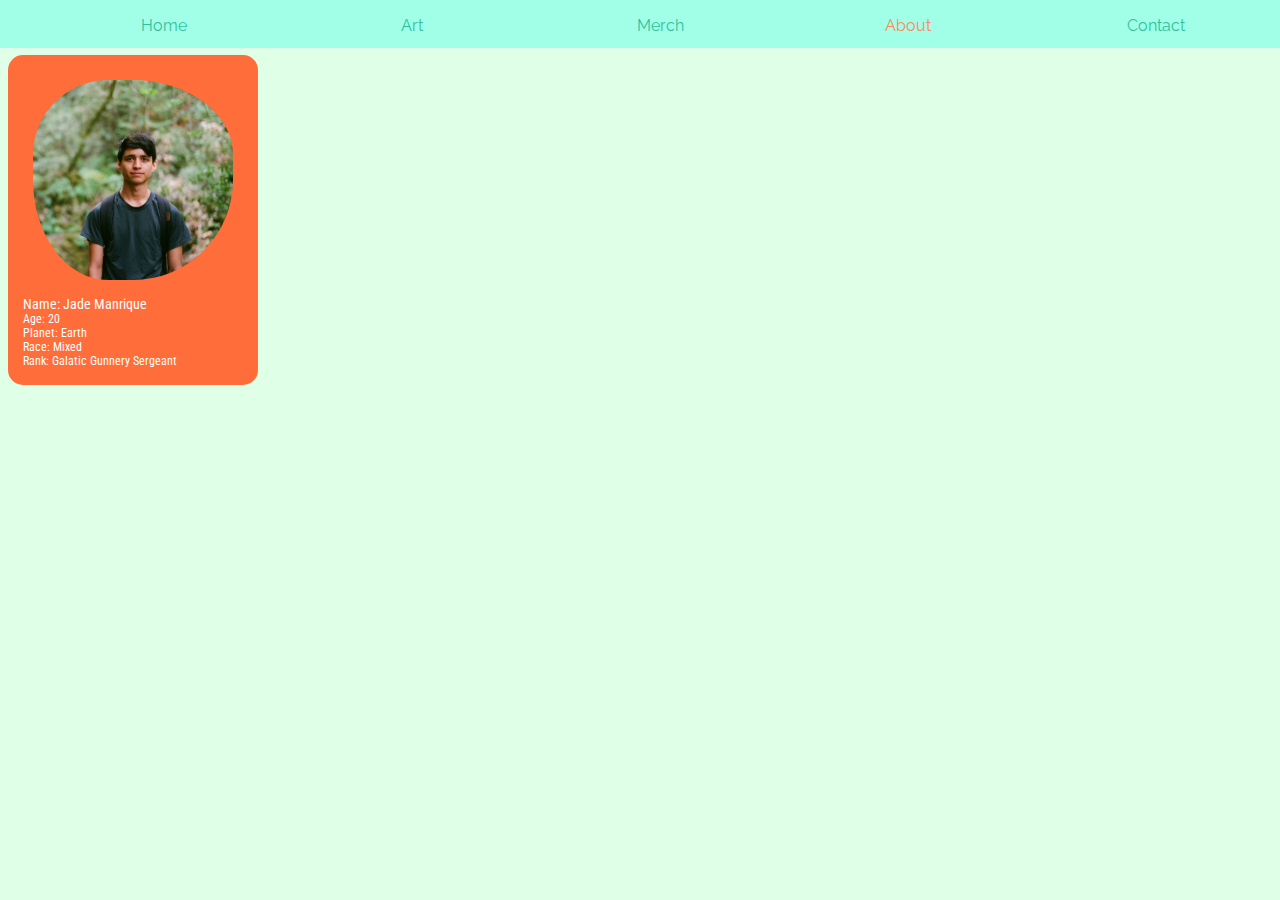
==== about.html @ 31e274ef "added everything" ====
<!doctype html>

<html lang="en">

<head>
  <meta charset="utf-8">

  <title>Osteoecstasy</title>
  <meta name="viewport" content="width=device-width, initial-scale=1">
  <meta name="description" content="Template">
  <meta name="author" content="JadeManrique">
  <link rel="icon" type="image/png" href="img/axe.png" />

  <link rel="stylesheet" href="css/styles.css">

  <!--[if lt IE 9]>
    <script src="https://cdnjs.cloudflare.com/ajax/libs/html5shiv/3.7.3/html5shiv.js"></script>
  <![endif]-->
</head>

<body>

	<div id="article">
    <div>
      <div>
        <img src="img/portrait.jpg" width="200px" height="auto">
      </div>
      <p><span style="font-size: 14px;">Name: Jade Manrique</span> <br> Age: 20 <br> Planet: Earth <br> Race: Mixed <br> Rank: Galatic Gunnery Sergeant </p>
    </div>
	</div>

	<div id="nav">
    <div class="nav">
      <ul>
        <li><a href="index.html"> Home </a></li>
        <li><a href="#Art"> Art </a></li>
        <li><a href="#Merch"> Merch </a></li>
        <li><a href="about.html" class="selected"> About </a></li>
        <li><a href="#Contact"> Contact </a></li>
      </ul>
    </div>
  </div>

	<div id="footer">
	</div>

  <!-- <script src="js/scripts.js"></script> -->

</body>

</html>
---- css/styles.css ----
@import url('https://fonts.googleapis.com/css?family=Raleway|Roboto+Condensed');

#article {
	height: 330px;
	width: 250px;
	background-color: #FF6D3A;
	border-radius: 15px;
	position: absolute;
	top: 55px;
}

p {
	font-family: 'Roboto Condensed', sans-serif;
	color: white;
	font-size: 12px;
}

#nav {
	width: 100%;
}

div > img {
	border-radius: 100px;
	padding-left: 25px;
	padding-top: 25px;
}

body {
	background-color: #E0FFE7;
}

div > .nav {
	background-color: #90FFE7;
	opacity: 0.8;
}

div > p {
	margin-left: 15px;
	margin-right: 15px;
}

.nav {
	position: fixed;
	list-style: none;
	text-align: center;
	top: 0;
	right: 0;
	left: 0;
	z-index: 9999;
	display: block;
	width: 100%;
	height: 48px;
}

.nav ul li {
	display: inline;
	list-style-type: none;
}

.nav a {
	text-decoration: none;
	font-family: 'Raleway', sans-serif;
	color: #00B28C;
	display: block;
	float: left;
	text-align: center;
	width: 20%;
}

.nav a:hover {
	color: #FF6D3A;
}

.nav a:active {
	color: white;
}

a.selected {
	color: #FF6D3A;
}


.photos {
	margin: 20px 0;
	display: grid;
	grid-template-columns: 33% 33% 33%;
	grid-template-rows: 150px 150px;
	grid-gap: 5px;
}

.photos > div {
	background-color: #eee;
	background-repeat: no-repeat;
	background-size: cover;
}

/* Smartphones (portrait) ----------- */
@media only screen and (max-width : 320px) {
}

/* Desktops and laptops ----------- */
@media only screen  and (min-width : 319px) (max-width : 1823px){

}

/* Large screens ----------- */
@media only screen  and (min-width : 1824px) {
}
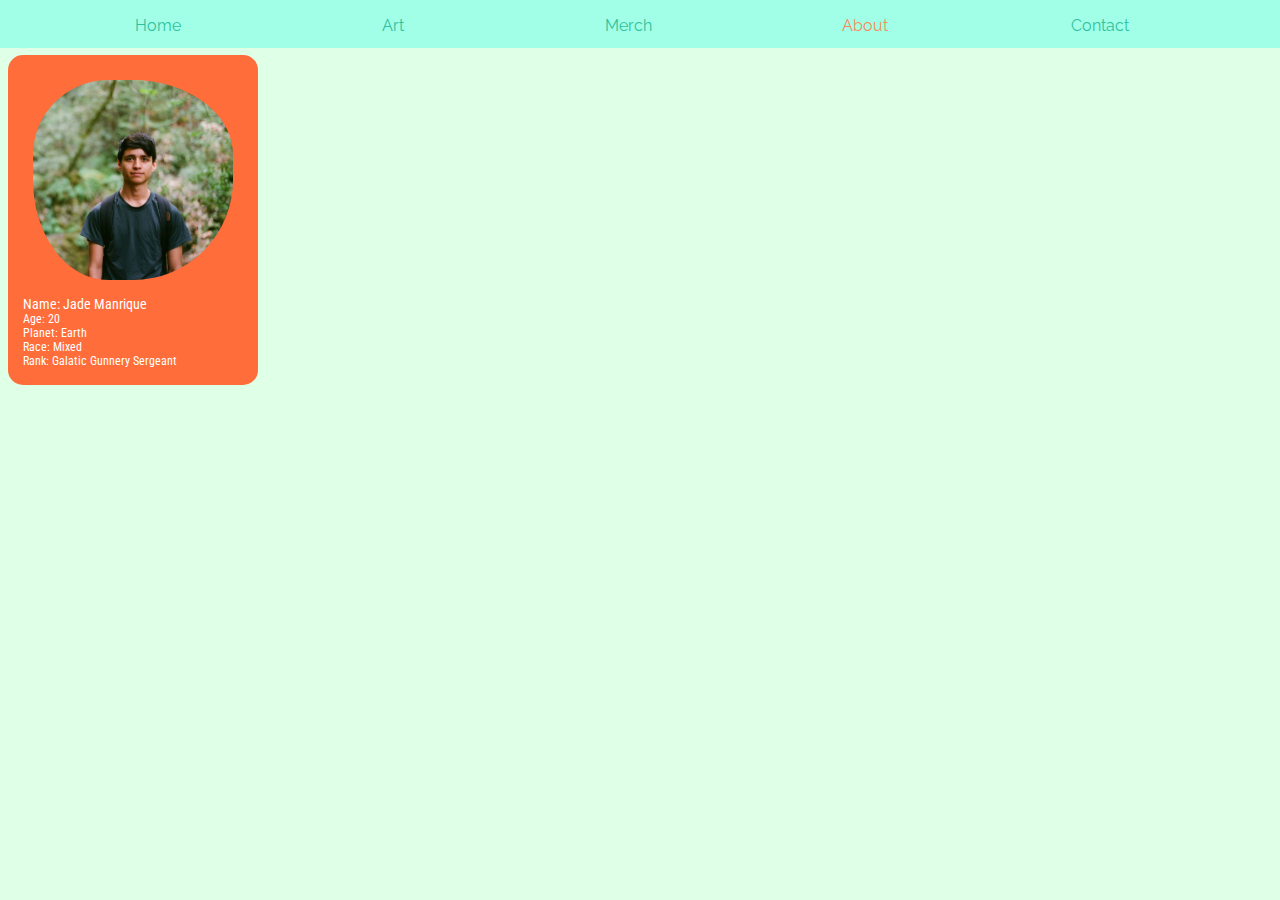
==== commit 3dd35cef: "modified everything" ====
--- a/about.html
+++ b/about.html
@@ -20,7 +20,7 @@
 
 <body>
 
-	<div id="article">
+	<div id="article" class="box">
     <div>
       <div>
         <img src="img/portrait.jpg" width="200px" height="auto">
@@ -33,10 +33,10 @@
     <div class="nav">
       <ul>
         <li><a href="index.html"> Home </a></li>
-        <li><a href="#Art"> Art </a></li>
-        <li><a href="#Merch"> Merch </a></li>
+        <li><a href="art.html"> Art </a></li>
+        <li><a href="merch.html"> Merch </a></li>
         <li><a href="about.html" class="selected"> About </a></li>
-        <li><a href="#Contact"> Contact </a></li>
+        <li><a href="contact.html"> Contact </a></li>
       </ul>
     </div>
   </div>
--- a/css/styles.css
+++ b/css/styles.css
@@ -1,12 +1,35 @@
 @import url('https://fonts.googleapis.com/css?family=Raleway|Roboto+Condensed');
 
 #article {
-	height: 330px;
-	width: 250px;
 	background-color: #FF6D3A;
 	border-radius: 15px;
 	position: absolute;
+}
+
+.box {
+	height: 330px;
+	width: 250px;
 	top: 55px;
+}
+
+.pca {
+	height: 250px;
+	width: 400px;
+	top: 55px;
+}
+
+.pcb {
+	height: 250px;
+	width: 400px;
+	top: 45%;
+	right: 10px;
+}
+
+.pcc {
+	height: 250px;
+	width: 400px;
+	top: 83%;
+	left: 10px;
 }
 
 p {
@@ -15,8 +38,8 @@
 	font-size: 12px;
 }
 
-#nav {
-	width: 100%;
+.logo > img {
+	width: 50%;
 }
 
 div > img {
@@ -37,6 +60,11 @@
 div > p {
 	margin-left: 15px;
 	margin-right: 15px;
+}
+
+/* Navigation Bar */
+#nav {
+	width: 100%;
 }
 
 .nav {
@@ -64,7 +92,7 @@
 	display: block;
 	float: left;
 	text-align: center;
-	width: 20%;
+	width: 19%;
 }
 
 .nav a:hover {
@@ -73,36 +101,26 @@
 
 .nav a:active {
 	color: white;
+	font-size: 14px;
 }
 
 a.selected {
 	color: #FF6D3A;
 }
 
-
-.photos {
-	margin: 20px 0;
-	display: grid;
-	grid-template-columns: 33% 33% 33%;
-	grid-template-rows: 150px 150px;
-	grid-gap: 5px;
-}
-
-.photos > div {
-	background-color: #eee;
-	background-repeat: no-repeat;
-	background-size: cover;
-}
-
 /* Smartphones (portrait) ----------- */
-@media only screen and (max-width : 320px) {
+@media only screen and (max-width : 760px) {
+	body {
+		background-size: red;
+	}
 }
 
 /* Desktops and laptops ----------- */
-@media only screen  and (min-width : 319px) (max-width : 1823px){
+/* @media only screen  and (min-width : 321px) (max-width : 1823px){
 
-}
+} */
 
 /* Large screens ----------- */
-@media only screen  and (min-width : 1824px) {
-}
+/* @media only screen  and (min-width : 1824px) {
+
+} */
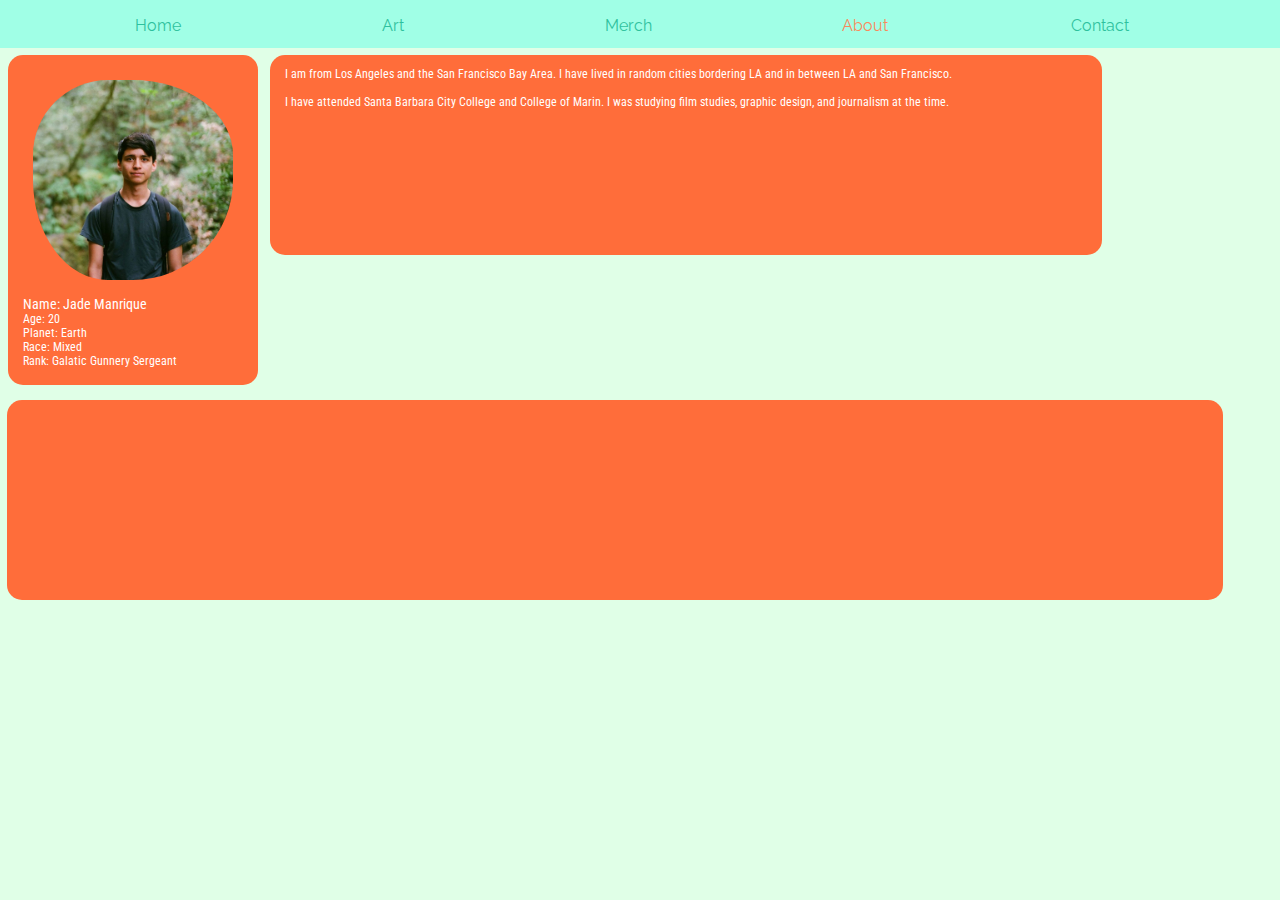
==== commit 4c755ae1: "modified files" ====
--- a/about.html
+++ b/about.html
@@ -20,15 +20,6 @@
 
 <body>
 
-	<div id="article" class="box">
-    <div>
-      <div>
-        <img src="img/portrait.jpg" width="200px" height="auto">
-      </div>
-      <p><span style="font-size: 14px;">Name: Jade Manrique</span> <br> Age: 20 <br> Planet: Earth <br> Race: Mixed <br> Rank: Galatic Gunnery Sergeant </p>
-    </div>
-	</div>
-
 	<div id="nav">
     <div class="nav">
       <ul>
@@ -41,6 +32,26 @@
     </div>
   </div>
 
+<div>
+  <div id="article" class="prof">
+    <div>
+      <div>
+        <img src="img/portrait.jpg" width="200px" height="auto">
+      </div>
+      <p><span style="font-size: 14px;">Name: Jade Manrique</span> <br> Age: 20 <br> Planet: Earth <br> Race: Mixed <br> Rank: Galatic Gunnery Sergeant </p>
+    </div>
+	</div>
+</div>
+
+  <div id="article" class="aba">
+    <p> I am from Los Angeles and the San Francisco Bay Area. I have lived in random cities bordering LA and in between LA and San Francisco.
+    <br><br>
+    I have attended Santa Barbara City College and College of Marin. I was studying film studies, graphic design, and journalism at the time.</p>
+  </div>
+
+  <div id="article" class="abb">
+  </div>
+
 	<div id="footer">
 	</div>
 
--- a/css/styles.css
+++ b/css/styles.css
@@ -6,30 +6,58 @@
 	position: absolute;
 }
 
-.box {
+/* About.html elements */
+.prof {
 	height: 330px;
 	width: 250px;
 	top: 55px;
 }
 
+.aba {
+	height: 200px;
+	width: 65%;
+	top: 55px;
+	right: 7px;
+	left: 270px;
+}
+
+.abb {
+	height: 200px;
+	width: 95%;
+	top: 400px;
+	right: 7px;
+	left: 7px;
+}
+
+/* Art photo gallery */
 .pca {
 	height: 250px;
-	width: 400px;
+	width: 49%;
 	top: 55px;
+	position: fixed;
 }
 
 .pcb {
 	height: 250px;
-	width: 400px;
-	top: 45%;
-	right: 10px;
+	width: 49%;
+	top: 55px;
+	right: 7px;
+	position: fixed;
 }
 
 .pcc {
 	height: 250px;
-	width: 400px;
-	top: 83%;
+	width: 49%;
+	top: 320px;
 	left: 10px;
+}
+
+.pcd {
+	height: 250px;
+	width: 49%;
+	top: 320px;
+	right: 7px;
+	position: fixed;
 }
 
 p {
@@ -109,18 +137,54 @@
 }
 
 /* Smartphones (portrait) ----------- */
-@media only screen and (max-width : 760px) {
-	body {
-		background-size: red;
+@media only screen and (max-width : 830px) {
+	.pca {
+		height: 250px;
+		width: 400px;
+		top: 55px;
+	}
+
+	.pcb {
+		height: 250px;
+		width: 400px;
+		top: 310px;
+		right: 7px;
+	}
+
+	.pcc {
+		height: 250px;
+		width: 400px;
+		top: 565px;
+		left: 10px;
+	}
+
+	.pcd {
+		height: 250px;
+		width: 400px;
+		top: 820px;
+		right: 7px;
+	}
+
+	.aba {
+		height: 200px;
+		width: 97%;
+		top: 400px;
+		left: 7px;
+	}
+
+	.abb {
+		height: 200px;
+		width: 97%;
+		top: 617px;
+		left: 7px;
 	}
 }
 
 /* Desktops and laptops ----------- */
-/* @media only screen  and (min-width : 321px) (max-width : 1823px){
-
-} */
+@media only screen  and (min-width : 800px) (max-width : 1800px){
+}
 
 /* Large screens ----------- */
-/* @media only screen  and (min-width : 1824px) {
+@media only screen  and (min-width : 1824px) {
 
-} */
+}
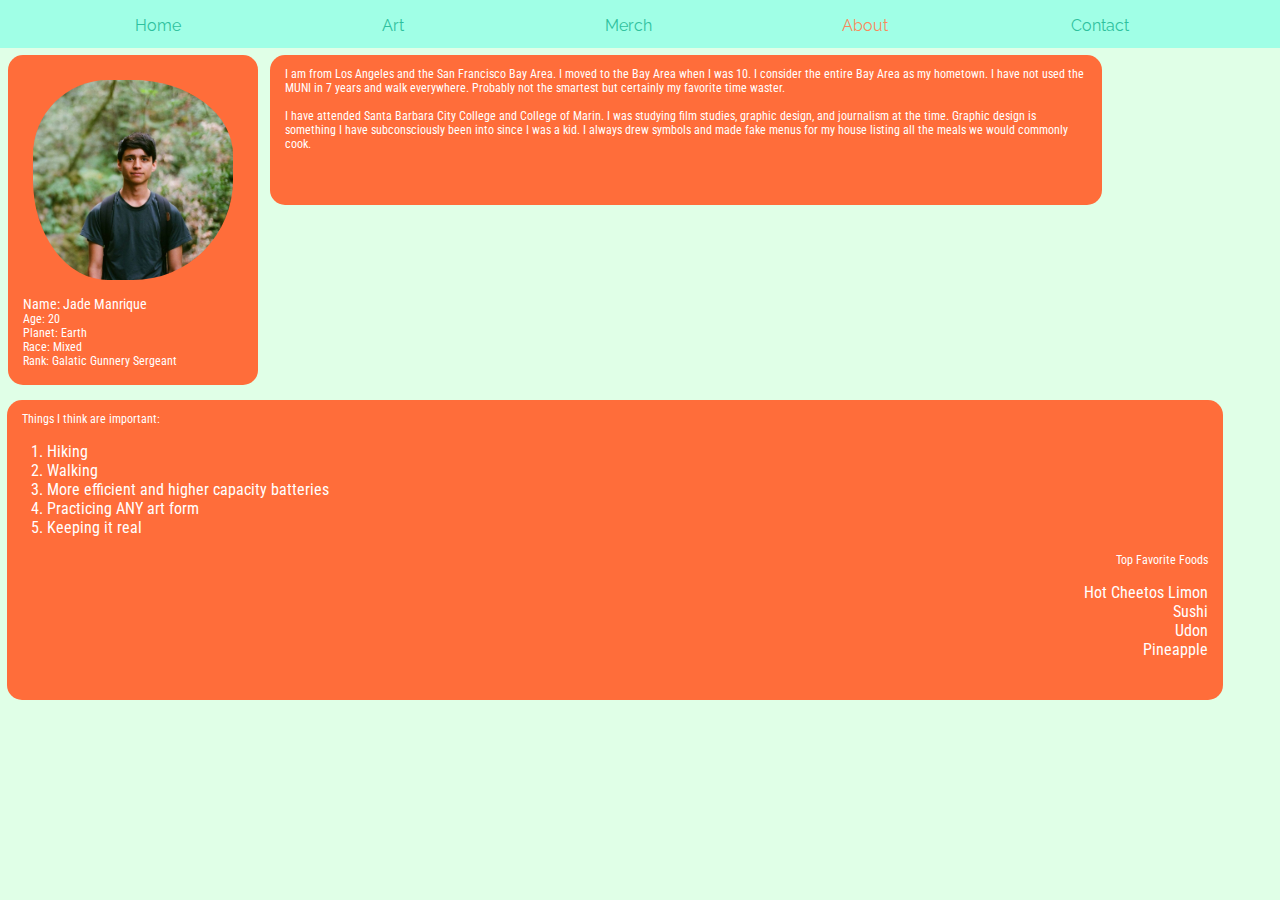
==== commit de96d4c4: "added stuff" ====
--- a/about.html
+++ b/about.html
@@ -32,24 +32,43 @@
     </div>
   </div>
 
-<div>
-  <div id="article" class="prof">
-    <div>
+  <div>
+    <div id="article" class="prof">
       <div>
-        <img src="img/portrait.jpg" width="200px" height="auto">
+        <div>
+          <img src="img/portrait.jpg" width="200px" height="auto">
+        </div>
+        <p><span style="font-size: 14px;">Name: Jade Manrique</span> <br> Age: 20 <br> Planet: Earth <br> Race: Mixed <br> Rank: Galatic Gunnery Sergeant </p>
       </div>
-      <p><span style="font-size: 14px;">Name: Jade Manrique</span> <br> Age: 20 <br> Planet: Earth <br> Race: Mixed <br> Rank: Galatic Gunnery Sergeant </p>
-    </div>
-	</div>
-</div>
+  	</div>
+  </div>
 
   <div id="article" class="aba">
-    <p> I am from Los Angeles and the San Francisco Bay Area. I have lived in random cities bordering LA and in between LA and San Francisco.
+    <p> I am from Los Angeles and the San Francisco Bay Area. I moved to the Bay Area when I was 10. I consider the entire Bay Area as my hometown. I have not used the MUNI in 7 years and walk everywhere. Probably not the smartest but certainly my favorite time waster.
     <br><br>
-    I have attended Santa Barbara City College and College of Marin. I was studying film studies, graphic design, and journalism at the time.</p>
+    I have attended Santa Barbara City College and College of Marin. I was studying film studies, graphic design, and journalism at the time. Graphic design is something I have subconsciously been into since I was a kid. I always drew symbols and made fake menus for my house listing all the meals we would commonly cook.</p>
   </div>
 
   <div id="article" class="abb">
+    <div>
+      <p>Things I think are important:</p>
+      <ol>
+        <li> Hiking </li>
+        <li> Walking </li>
+        <li> More efficient and higher capacity batteries </li>
+        <li> Practicing ANY art form </li>
+        <li> Keeping it real </li>
+      </ol>
+    </div>
+    <div class="foods">
+      <p> Top Favorite Foods </p>
+      <ul>
+        <li> Hot Cheetos Limon </li>
+        <li> Sushi </li>
+        <li> Udon </li>
+        <li> Pineapple </li>
+      </ul>
+    </div>
   </div>
 
 	<div id="footer">
--- a/css/styles.css
+++ b/css/styles.css
@@ -14,7 +14,7 @@
 }
 
 .aba {
-	height: 200px;
+	height: 150px;
 	width: 65%;
 	top: 55px;
 	right: 7px;
@@ -22,7 +22,7 @@
 }
 
 .abb {
-	height: 200px;
+	height: 300px;
 	width: 95%;
 	top: 400px;
 	right: 7px;
@@ -49,7 +49,7 @@
 	height: 250px;
 	width: 49%;
 	top: 320px;
-	left: 10px;
+	left: 7px;
 }
 
 .pcd {
@@ -64,6 +64,10 @@
 	font-family: 'Roboto Condensed', sans-serif;
 	color: white;
 	font-size: 12px;
+}
+
+.foods {
+	text-align: right;
 }
 
 .logo > img {
@@ -88,6 +92,18 @@
 div > p {
 	margin-left: 15px;
 	margin-right: 15px;
+}
+
+.foods ul li {
+	font-family: 'Roboto Condensed', sans-serif;
+	list-style: none;
+	color: white;
+	margin-right: 15px;
+}
+
+ol li {
+	font-family: 'Roboto Condensed', sans-serif;
+	color: white;
 }
 
 /* Navigation Bar */
@@ -173,7 +189,7 @@
 	}
 
 	.abb {
-		height: 200px;
+		height: 300px;
 		width: 97%;
 		top: 617px;
 		left: 7px;
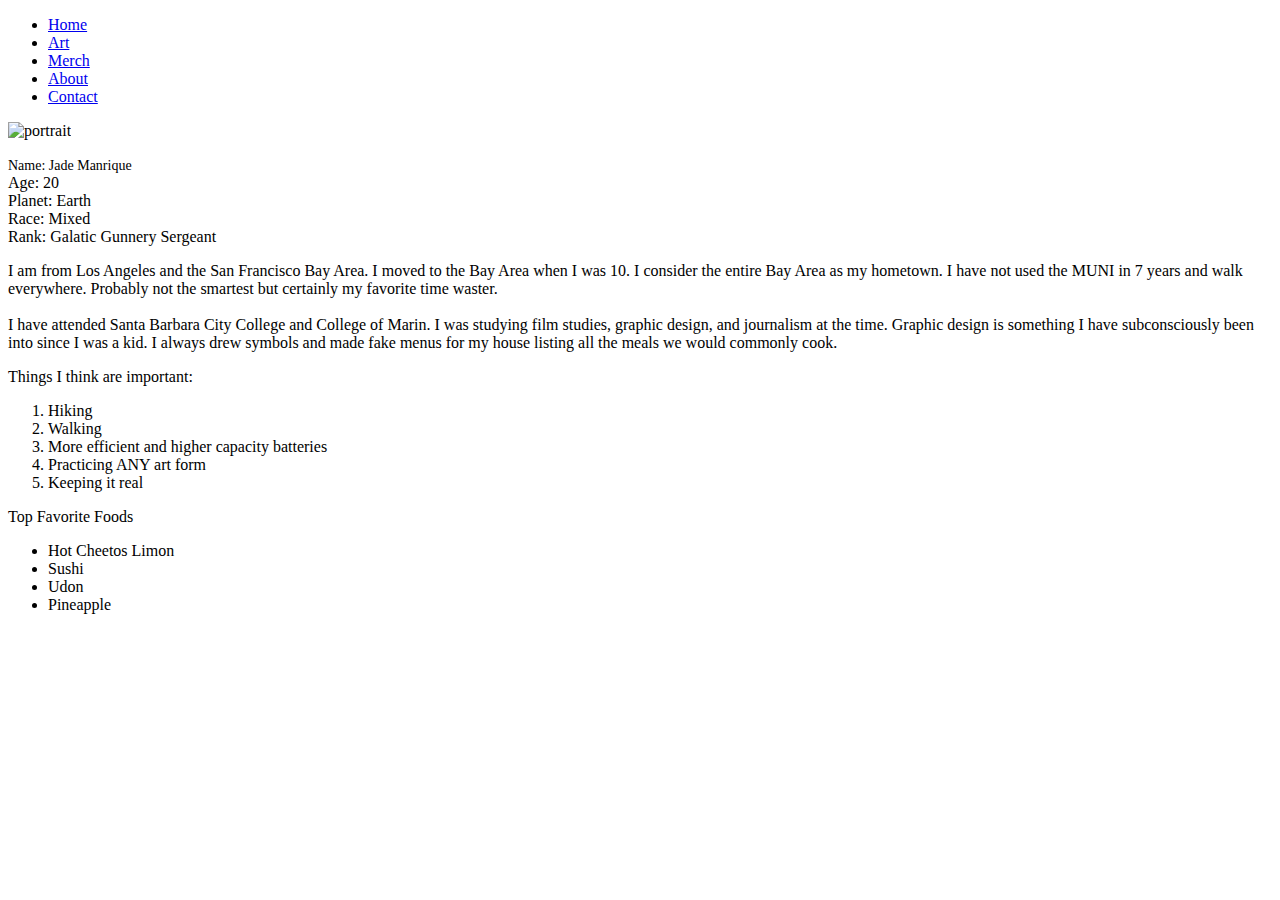
==== commit 8b6e41d7: "odified about.html" ====
--- a/about.html
+++ b/about.html
@@ -9,9 +9,9 @@
   <meta name="viewport" content="width=device-width, initial-scale=1">
   <meta name="description" content="Template">
   <meta name="author" content="JadeManrique">
-  <link rel="icon" type="image/png" href="img/axe.png" />
+  <link rel="icon" type="image/png" href="axe.png" />
 
-  <link rel="stylesheet" href="css/styles.css">
+  <link rel="stylesheet" href="styles.css">
 
   <!--[if lt IE 9]>
     <script src="https://cdnjs.cloudflare.com/ajax/libs/html5shiv/3.7.3/html5shiv.js"></script>
@@ -33,32 +33,38 @@
   </div>
 
   <div>
-    <div id="article" class="prof">
+    <div class="prof">
       <div>
         <div>
-          <img src="img/portrait.jpg" width="200px" height="auto">
+          <div>
+            <img src="portrait.jpg" alt="portrait" style="width:200px; height:auto;">
+          </div>
+          <p><span style="font-size: 14px;">Name: Jade Manrique</span> <br> Age: 20 <br> Planet: Earth <br> Race: Mixed <br> Rank: Galatic Gunnery Sergeant </p>
         </div>
-        <p><span style="font-size: 14px;">Name: Jade Manrique</span> <br> Age: 20 <br> Planet: Earth <br> Race: Mixed <br> Rank: Galatic Gunnery Sergeant </p>
       </div>
   	</div>
   </div>
 
-  <div id="article" class="aba">
-    <p> I am from Los Angeles and the San Francisco Bay Area. I moved to the Bay Area when I was 10. I consider the entire Bay Area as my hometown. I have not used the MUNI in 7 years and walk everywhere. Probably not the smartest but certainly my favorite time waster.
-    <br><br>
-    I have attended Santa Barbara City College and College of Marin. I was studying film studies, graphic design, and journalism at the time. Graphic design is something I have subconsciously been into since I was a kid. I always drew symbols and made fake menus for my house listing all the meals we would commonly cook.</p>
+  <div class="aba">
+    <div>
+      <p> I am from Los Angeles and the San Francisco Bay Area. I moved to the Bay Area when I was 10. I consider the entire Bay Area as my hometown. I have not used the MUNI in 7 years and walk everywhere. Probably not the smartest but certainly my favorite time waster.
+      <br><br>
+      I have attended Santa Barbara City College and College of Marin. I was studying film studies, graphic design, and journalism at the time. Graphic design is something I have subconsciously been into since I was a kid. I always drew symbols and made fake menus for my house listing all the meals we would commonly cook.</p>
+    </div>
   </div>
 
-  <div id="article" class="abb">
+  <div class="abb">
     <div>
-      <p>Things I think are important:</p>
-      <ol>
-        <li> Hiking </li>
-        <li> Walking </li>
-        <li> More efficient and higher capacity batteries </li>
-        <li> Practicing ANY art form </li>
-        <li> Keeping it real </li>
-      </ol>
+      <div>
+        <p>Things I think are important:</p>
+        <ol>
+          <li> Hiking </li>
+          <li> Walking </li>
+          <li> More efficient and higher capacity batteries </li>
+          <li> Practicing ANY art form </li>
+          <li> Keeping it real </li>
+        </ol>
+      </div>
     </div>
     <div class="foods">
       <p> Top Favorite Foods </p>
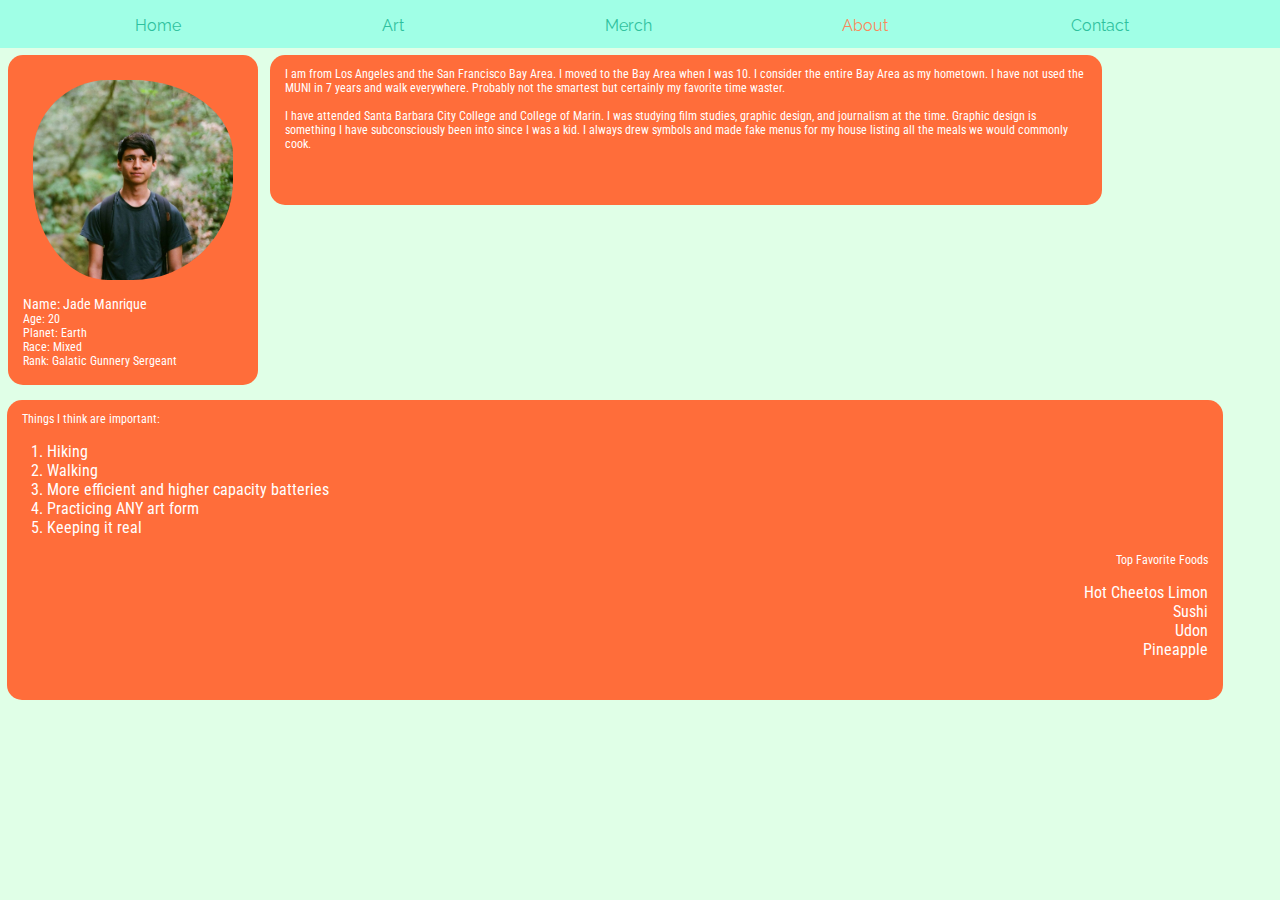
==== commit e80c3da2: "fixed errors" ====
--- a/about.html
+++ b/about.html
@@ -9,9 +9,9 @@
   <meta name="viewport" content="width=device-width, initial-scale=1">
   <meta name="description" content="Template">
   <meta name="author" content="JadeManrique">
-  <link rel="icon" type="image/png" href="axe.png" />
+  <link rel="icon" type="image/png" href="img/axe.png" />
 
-  <link rel="stylesheet" href="styles.css">
+  <link rel="stylesheet" href="css/styles.css">
 
   <!--[if lt IE 9]>
     <script src="https://cdnjs.cloudflare.com/ajax/libs/html5shiv/3.7.3/html5shiv.js"></script>
@@ -37,7 +37,7 @@
       <div>
         <div>
           <div>
-            <img src="portrait.jpg" alt="portrait" style="width:200px; height:auto;">
+            <img src="img/portrait.jpg" alt="portrait" style="width:200px; height:auto;">
           </div>
           <p><span style="font-size: 14px;">Name: Jade Manrique</span> <br> Age: 20 <br> Planet: Earth <br> Race: Mixed <br> Rank: Galatic Gunnery Sergeant </p>
         </div>
--- a/css/styles.css
+++ b/css/styles.css
@@ -0,0 +1,247 @@
+@import url('https://fonts.googleapis.com/css?family=Raleway|Roboto+Condensed');
+
+.article {
+	background-color: #FF6D3A;
+	border-radius: 15px;
+	position: absolute;
+}
+
+/* About.html elements */
+.prof {
+	height: 330px;
+	width: 250px;
+	top: 55px;
+	background-color: #FF6D3A;
+	border-radius: 15px;
+	position: absolute;
+}
+
+.aba {
+	height: 150px;
+	width: 65%;
+	top: 55px;
+	right: 7px;
+	left: 270px;
+	background-color: #FF6D3A;
+	border-radius: 15px;
+	position: absolute;
+}
+
+.abb {
+	height: 300px;
+	width: 95%;
+	top: 400px;
+	right: 7px;
+	left: 7px;
+	background-color: #FF6D3A;
+	border-radius: 15px;
+	position: absolute;
+}
+
+/* Art photo gallery */
+.pca {
+	height: 250px;
+	width: 49%;
+	top: 55px;
+	position: fixed;
+	background-color: #FF6D3A;
+	border-radius: 15px;
+	position: absolute;
+}
+
+.pcb {
+	height: 250px;
+	width: 49%;
+	top: 55px;
+	right: 7px;
+	position: fixed;
+	background-color: #FF6D3A;
+	border-radius: 15px;
+	position: absolute;
+}
+
+.pcc {
+	height: 250px;
+	width: 49%;
+	top: 320px;
+	left: 7px;
+	background-color: #FF6D3A;
+	border-radius: 15px;
+	position: absolute;
+}
+
+.pcd {
+	height: 250px;
+	width: 49%;
+	top: 320px;
+	right: 7px;
+	position: fixed;
+	background-color: #FF6D3A;
+	border-radius: 15px;
+	position: absolute;
+}
+
+div > .article > .pca > img {
+	right: 14px;
+}
+
+/* Misc */
+p {
+	font-family: 'Roboto Condensed', sans-serif;
+	color: white;
+	font-size: 12px;
+}
+
+.foods {
+	text-align: right;
+}
+
+.logo > img {
+	width: 50%;
+}
+
+div > img {
+	border-radius: 100px;
+	padding-left: 25px;
+	padding-top: 25px;
+}
+
+body {
+	background-color: #E0FFE7;
+}
+
+div > .nav {
+	background-color: #90FFE7;
+	opacity: 0.8;
+}
+
+div > p {
+	margin-left: 15px;
+	margin-right: 15px;
+}
+
+.foods ul li {
+	font-family: 'Roboto Condensed', sans-serif;
+	list-style: none;
+	color: white;
+	margin-right: 15px;
+}
+
+ol li {
+	font-family: 'Roboto Condensed', sans-serif;
+	color: white;
+}
+
+/* Navigation Bar */
+#nav {
+	width: 100%;
+}
+
+.nav {
+	position: fixed;
+	list-style: none;
+	text-align: center;
+	top: 0;
+	right: 0;
+	left: 0;
+	z-index: 9999;
+	display: block;
+	width: 100%;
+	height: 48px;
+}
+
+.nav ul li {
+	display: inline;
+	list-style-type: none;
+}
+
+.nav a {
+	text-decoration: none;
+	font-family: 'Raleway', sans-serif;
+	color: #00B28C;
+	display: block;
+	float: left;
+	text-align: center;
+	width: 19%;
+}
+
+.nav a:hover {
+	color: #FF6D3A;
+}
+
+.nav a:active {
+	color: white;
+	font-size: 14px;
+}
+
+a.selected {
+	color: #FF6D3A;
+}
+
+.mysterybox {
+	text-align: center;
+	margin-left: 50px;
+	margin-right: 50px;
+	margin-top: 150px;
+	margin-bottom: 150px;
+	background-color: red;
+	border-color: red;
+}
+
+
+/* Smartphones (portrait) ----------- */
+@media only screen and (max-width : 830px) {
+	.pca {
+		height: 250px;
+		width: 400px;
+		top: 55px;
+	}
+
+	.pcb {
+		height: 250px;
+		width: 400px;
+		top: 310px;
+		right: 7px;
+	}
+
+	.pcc {
+		height: 250px;
+		width: 400px;
+		top: 565px;
+		left: 10px;
+	}
+
+	.pcd {
+		height: 250px;
+		width: 400px;
+		top: 820px;
+		right: 7px;
+	}
+
+	.aba {
+		height: 200px;
+		width: 97%;
+		top: 400px;
+		left: 7px;
+	}
+
+	.abb {
+		height: 300px;
+		width: 97%;
+		top: 617px;
+		left: 7px;
+	}
+}
+
+	.mysterybox {
+
+	}
+
+/* Desktops and laptops ----------- */
+@media only screen  and (min-width : 800px) (max-width : 1800px){
+}
+
+/* Large screens ----------- */
+@media only screen  and (min-width : 1824px) {
+
+}
